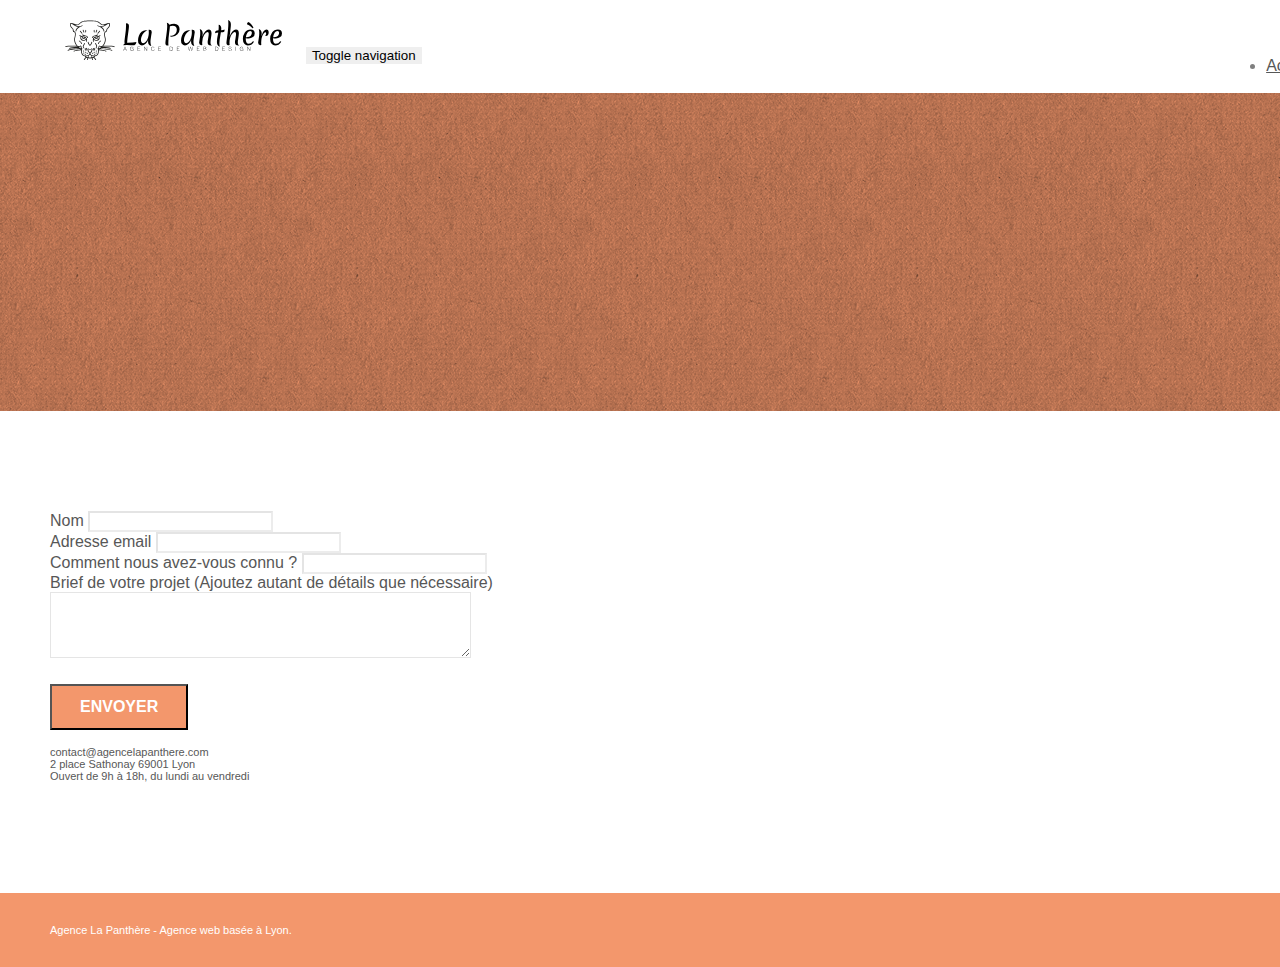
==== page2.html @ acce0145 "Init" ====
<!doctype html>
<html lang="Default">
<head>
    <meta charset="utf-8">
    <meta name="keywords" content="">
    <meta name="description" content="">
    <meta name="viewport" content="width=device-width, initial-scale=1.0, viewport-fit=cover">
    <link rel="shortcut icon" type="image/png" href="favicon.jpg">
    
	<link rel="stylesheet" type="text/css" href="./css/bootstrap.min.css">
	<link rel="stylesheet" type="text/css" href="style.css">
	<link rel="stylesheet" type="text/css" href="./css/font-awesome.min.css">
	<link rel="stylesheet" type="text/css" href="./css/et-line.min.css">
	
    
	<script src="./js/jquery-2.1.0.min.js"></script>
	<script src="./js/bootstrap.min.js"></script>
	<script src="./js/blocs.min.js"></script>
	<script src="./js/jqBootstrapValidation.js"></script>
	<script src="./js/formHandler.js"></script>
    <title>page2</title>

    
<!-- Analytics -->
 
<!-- Analytics END -->
    
</head>
<body>
<!-- Principal conteneur -->
<div class="page-container">
    
<!-- bloc-0 -->
<div class="bloc bgc-white l-bloc " id="bloc-0">
	<div class="container bloc-sm">
		<nav class="navbar row">
			<div class="navbar-header">
				<a class="navbar-brand" href="index.html"><img src="img/agence-la-panthere-monochrome.svg" alt="atlanta web design logo" height="40" /></a>
				<button id="nav-toggle" type="button" class="ui-navbar-toggle navbar-toggle" data-toggle="collapse" data-target=".navbar-1">
					<span class="sr-only">Toggle navigation</span><span class="icon-bar"></span><span class="icon-bar"></span><span class="icon-bar"></span>
				</button>
			</div>
			<div class="collapse navbar-collapse navbar-1 special-dropdown-nav">
				<ul class="site-navigation nav navbar-nav">
					<li>
						<a href="index.html">Accueil</a>
					</li>
					<li>
					</li>
					<li>
						<a href="page2.html">page2 &gt;</a>
					</li>
				</ul>
			</div>
		</nav>
	</div>
</div>
<!-- bloc-0 END -->

<!-- bloc-6 -->
<div class="bloc bg-dots-bg bg-repeat bgc-atomic-tangerine d-bloc bloc-bg-texture texture-paper" id="bloc-6">
	<div class="container bloc-lg">
		<div class="row">
			<div class="col-sm-12">
				<h1 class="text-center hero-bloc-text tc-white">
					Parlons web design !
				</h1>
				<p class="text-center mg-lg tc-white tight-width-whitespace">
					Nous sommes ravis que vous souhaitiez collaborer avec notre agence.<br>
					Parlez-nous de votre projet en complétant le formulaire ci-dessous.
				</p>
			</div>
		</div>
	</div>
</div>
<!-- bloc-6 END -->

<!-- bloc-7 -->
<div class="bloc bgc-white l-bloc" id="bloc-7">
	<div class="container bloc-lg">
		<div class="row">
			<div class="col-sm-6">
				<form id="form_1" novalidate success-msg="Your message has been sent." fail-msg="Sorry it seems that our mail server is not responding, Sorry for the inconvenience!">
					<div class="form-group">
						<label>
							Nom
						</label>
						<input id="name" class="form-control" required />
					</div>
					<div class="form-group">
						<label>
							Adresse email
						</label>
						<input id="email" class="form-control" type="email" required />
					</div>
					<div class="form-group">
						<label>
							Comment nous avez-vous connu ?
						</label>
						<input class="form-control" type="email" required id="input_504" />
					</div>
					<div class="form-group">
						<label>
							Brief de votre projet (Ajoutez autant de détails que nécessaire)<br>
						</label><textarea id="message" class="form-control" rows="4" cols="50" required></textarea>
					</div> 
					<button class="bloc-button btn btn-lg btn-block cta-hero btn-atomic-tangerine" type="submit">
						Envoyer
					</button>
				</form>
			</div>
			<div class="col-sm-6">
				<p>
					contact@agencelapanthere.com<br>2 place Sathonay 69001 Lyon<br>Ouvert de 9h à 18h, du lundi au vendredi<br>
				</p>
			</div>
		</div>
	</div>
</div>
<!-- bloc-7 END -->

<!-- ScrollToTop Button -->
<a class="bloc-button btn btn-d scrollToTop" onclick="scrollToTarget('1')"><span class="fa fa-chevron-up"></span></a>
<!-- ScrollToTop Button END-->


<!-- Footer - bloc-8 -->
<div class="bloc bgc-atomic-tangerine d-bloc" id="bloc-8">
	<div class="container bloc-sm">
		<div class="row">
			<div class="col-sm-12">
				<p class="text-center white">
					Agence La Panthère - Agence web basée à Lyon.<br>
				</p>
				<div class="row row-no-gutters social">
					<div class="col-sm-3">
						<div class="text-center">
							<a class="social" href="index.html"><span class="fa fa-twitter icon-md"></span></a>
						</div>
					</div>
					<div class="col-sm-3">
						<div class="text-center">
							<a class="social" href="index.html"><span class="fa fa-facebook icon-md"></span></a>
						</div>
					</div>
					<div class="col-sm-3">
						<div class="text-center">
							<a class="social" href="index.html"><span class="fa fa-dribbble icon-md"></span></a>
						</div>
					</div>
					<div class="col-sm-3">
						<div class="text-center">
							<a class="social" href="index.html"><span class="fa fa-instagram icon-md"></span></a>
						</div>
					</div>
				</div>
			</div>
		</div>
	</div>
</div>
<!-- Footer - bloc-8 END -->

</div>
<!-- Principal conteneur END -->
    

</body>
</html>
---- style.css ----
body {
    margin: 0;
    padding: 0;
    background: #FFF;
    overflow-x: hidden;
    -webkit-font-smoothing: antialiased;
    -moz-osx-font-smoothing: grayscale;
}

a,
button {
    transition: all .3s ease-in-out;
    outline: none!important;
}

a:hover {
    text-decoration: none;
    cursor: pointer;
}

#page-loading-blocs-notifaction {
    position: fixed;
    top: 0;
    bottom: 0;
    width: 100%;
    z-index: 100000;
    background: #FFFFFF url("img/pageload-spinner.gif") no-repeat center center;
}

.bloc {
    width: 100%;
    clear: both;
    background: 50% 50% no-repeat;
    padding: 0 50px;
    -webkit-background-size: cover;
    -moz-background-size: cover;
    -o-background-size: cover;
    background-size: cover;
    position: relative;
}

.bloc .container {
    padding-left: 0;
    padding-right: 0;
}

.bloc-lg {
    padding: 100px 50px;
}

.bloc-md {
    padding: 50px;
}

.bloc-sm {
    padding: 20px 50px;
}

.bg-center,
.bg-l-edge,
.bg-r-edge,
.bg-t-edge,
.bg-b-edge,
.bg-tl-edge,
.bg-bl-edge,
.bg-tr-edge,
.bg-br-edge,
.bg-repeat {
    -webkit-background-size: auto!important;
    -moz-background-size: auto!important;
    -o-background-size: auto!important;
    background-size: auto!important;
}

.bg-repeat {
    background: repeat;
}

.bg-t-edge {
    background: top no-repeat;
}

.bloc-bg-texture::before {
    content: "";
    background-size: 2px 2px;
    position: absolute;
    top: 0;
    bottom: 0;
    left: 0;
    right: 0;
}

.texture-paper::before {
    background: url("img/texture-paper.png");
    background-size: 280px 280px;
}

.b-parallax {
    background-attachment: fixed;
}

.d-bloc {
    color: rgba(255, 255, 255, .7);
}

.d-bloc button:hover {
    color: rgba(255, 255, 255, .9);
}

.d-bloc .icon-round,
.d-bloc .icon-square,
.d-bloc .icon-rounded,
.d-bloc .icon-semi-rounded-a,
.d-bloc .icon-semi-rounded-b {
    border-color: rgba(255, 255, 255, .9);
}

.d-bloc .divider-h span {
    border-color: rgba(255, 255, 255, .2);
}

.d-bloc .a-btn,
.d-bloc .navbar a,
.d-bloc .navbar-brand,
.d-bloc a .icon-sm,
.d-bloc a .icon-md,
.d-bloc a .icon-lg,
.d-bloc a .icon-xl,
.d-bloc h1 a,
.d-bloc h2 a,
.d-bloc h3 a,
.d-bloc h4 a,
.d-bloc h5 a,
.d-bloc h6 a,
.d-bloc p a {
    color: rgba(255, 255, 255, .6);
}

.d-bloc .a-btn:hover,
.d-bloc .navbar a:hover,
.d-bloc .navbar-brand:hover,
.d-bloc a:hover .icon-sm,
.d-bloc a:hover .icon-md,
.d-bloc a:hover .icon-lg,
.d-bloc a:hover .icon-xl,
.d-bloc h1 a:hover,
.d-bloc h2 a:hover,
.d-bloc h3 a:hover,
.d-bloc h4 a:hover,
.d-bloc h5 a:hover,
.d-bloc h6 a:hover,
.d-bloc p a:hover {
    color: rgba(255, 255, 255, 1);
}

.d-bloc .navbar-toggle .icon-bar {
    background: rgba(255, 255, 255, 1);
}

.d-bloc .btn-wire,
.d-bloc .btn-wire:hover {
    color: rgba(255, 255, 255, 1);
    border-color: rgba(255, 255, 255, 1);
}

.d-bloc .panel {
    color: rgba(0, 0, 0, .5);
}

.d-bloc .panel button:hover {
    color: rgba(0, 0, 0, .7);
}

.d-bloc .panel icon {
    border-color: rgba(0, 0, 0, .7);
}

.d-bloc .panel .divider-h span {
    border-color: rgba(0, 0, 0, .1);
}

.d-bloc .panel .a-btn {
    color: rgba(0, 0, 0, .6);
}

.d-bloc .panel .a-btn:hover {
    color: rgba(0, 0, 0, 1);
}

.d-bloc .panel .btn-wire,
.d-bloc .panel .btn-wire:hover {
    color: rgba(0, 0, 0, .7);
    border-color: rgba(0, 0, 0, .3);
}

.d-bloc .panel,
.l-bloc {
    color: rgba(0, 0, 0, .5);
}

.d-bloc .panel button:hover,
.l-bloc button:hover {
    color: rgba(0, 0, 0, .7);
}

.l-bloc .icon-round,
.l-bloc .icon-square,
.l-bloc .icon-rounded,
.l-bloc .icon-semi-rounded-a,
.l-bloc .icon-semi-rounded-b {
    border-color: rgba(0, 0, 0, .7);
}

.d-bloc .panel .divider-h span,
.l-bloc .divider-h span {
    border-color: rgba(0, 0, 0, .1);
}

.d-bloc .panel .a-btn,
.l-bloc .a-btn,
.l-bloc .navbar a,
.l-bloc .navbar-brand,
.l-bloc a .icon-sm,
.l-bloc a .icon-md,
.l-bloc a .icon-lg,
.l-bloc a .icon-xl,
.l-bloc h1 a,
.l-bloc h2 a,
.l-bloc h3 a,
.l-bloc h4 a,
.l-bloc h5 a,
.l-bloc h6 a,
.l-bloc p a {
    color: rgba(0, 0, 0, .6);
}

.d-bloc .panel .a-btn:hover,
.l-bloc .a-btn:hover,
.l-bloc .navbar a:hover,
.l-bloc .navbar-brand:hover,
.l-bloc a:hover .icon-sm,
.l-bloc a:hover .icon-md,
.l-bloc a:hover .icon-lg,
.l-bloc a:hover .icon-xl,
.l-bloc h1 a:hover,
.l-bloc h2 a:hover,
.l-bloc h3 a:hover,
.l-bloc h4 a:hover,
.l-bloc h5 a:hover,
.l-bloc h6 a:hover,
.l-bloc p a:hover {
    color: rgba(0, 0, 0, 1);
}

.l-bloc .navbar-toggle .icon-bar {
    color: rgba(0, 0, 0, .6);
}

.d-bloc .panel .btn-wire,
.d-bloc .panel .btn-wire:hover,
.l-bloc .btn-wire,
.l-bloc .btn-wire:hover {
    color: rgba(0, 0, 0, .7);
    border-color: rgba(0, 0, 0, .3);
}

.voffset {
    margin-top: 30px;
}

.voffset-lg {
    margin-top: 80px;
}

.row-no-gutters {
    margin-right: 0;
    margin-left: 0;
}

.row.row-no-gutters > [class^="col-"],
.row.row-no-gutters > [class*=" col-"] {
    padding-right: 0;
    padding-left: 0;
}

#bloc-1-hero h1 {
    font-size: 32px;
}

.navbar {
    margin-bottom: 0;
    z-index: 1;
}

.navbar-brand {
    height: auto;
    padding: 3px 15px;
    font-size: 25px;
    font-weight: normal;
    font-weight: 600;
    line-height: 44px;
}

.navbar-brand img {
    max-height: 200px;
    margin: 0 5px 0 0;
    display: inline;
}

.navbar-brand img[src$=svg] {
    min-width: 100px;
}

.nav-center .navbar-brand img {
    margin: 0;
}

.navbar .nav {
    padding-top: 2px;
    margin-right: -16px;
    float: right;
    z-index: 1;
}

.nav > li {
    float: left;
    margin-top: 4px;
    font-size: 16px;
}

.navbar-nav .open .dropdown-menu > li > a {
    text-align: inherit;
}

.nav > li a:hover,
.nav > li a:focus {
    background: transparent;
}

.navbar-toggle {
    margin: 10px 10px 0 0;
    border: 0px;
}

.navbar-toggle:hover {
    background: transparent!important;
}

.navbar-toggle .icon-bar {
    background-color: rgba(0, 0, 0, .5);
    width: 26px;
}

.nav-invert .navbar .nav {
    float: left;
}

.nav-invert .navbar-header,
.nav-invert .navbar-brand {
    float: right;
    position: relative;
    z-index: 2;
}

@media (min-width: 768px) {
    .site-navigation {
        position: absolute;
        top: 50%;
        right: 20px;
        transform: translate(0, -50%);
        -webkit-transform: translateY(-50%);
    }
    .nav > li .dropdown-menu a,
    .nav > li .dropdown-menu a:hover {
        color: #484848;
    }
    .nav-invert .site-navigation {
        left: 0;
        right: 0;
    }
    .nav-center {
        text-align: center;
    }
    .nav-center .navbar-header {
        width: 100%;
    }
    .nav-center .navbar-header,
    .nav-center .navbar-brand,
    .nav-center .nav > li {
        float: none;
        display: inline-block;
    }
    .nav-center .site-navigation {
        position: relative;
        width: 100%;
        right: 0;
        margin-right: 0px;
        margin-top: 20px;
    }
    .nav-center.mini-nav .navbar-toggle {
        float: none;
        margin: 10px auto 0;
    }
}

.nav > li > .dropdown a {
    background: none!important;
    display: block;
    padding: 14px 15px;
}

nav .caret {
    margin: 0 5px;
}

.dropdown-menu .dropdown-menu {
    top: -8px;
    left: 100%;
}

.dropdown-menu .dropmenu-flow-right {
    top: 100%;
    left: 0;
    margin-left: -1px;
    border-top-left-radius: 0;
    border-top-right-radius: 0;
}

.dropdown-menu .dropdown span {
    border: 4px solid black;
    border-top-color: transparent;
    border-right-color: transparent;
    border-bottom-color: transparent;
    margin: 6px -5px 0 0!important;
    float: right;
}

.mg-md {
    margin-top: 10px;
    margin-bottom: 20px;
}

.mg-lg {
    margin-top: 10px;
    margin-bottom: 40px;
}

.btn {
    margin: 0 5px 5px 0;
}

.btn.pull-right {
    margin: 0 0 5px 5px;
}

.btn-d,
.btn-d:hover,
.btn-d:focus {
    color: #FFF;
    background: rgba(0, 0, 0, .3);
}

button {
    outline: none!important;
}

.btn-rd {
    border-radius: 40px;
}

.btn-clean {
    border: 1px solid rgba(0, 0, 0, .08);
    border-bottom-color: rgba(0, 0, 0, .1);
    text-shadow: 0 1px 0 rgba(0, 0, 1, .1);
    box-shadow: 0 1px 3px rgba(0, 0, 1, .25), inset 0 1px 0 0 rgba(255, 255, 255, .15);
}

.icon-md {
    font-size: 30px!important;
}

.icon-lg {
    font-size: 60px!important;
}

.sm-shadow {
    text-shadow: 0 1px 2px rgba(0, 0, 0, .3);
}

.panel-sq,
.panel-sq .panel-heading,
.panel-sq .panel-footer {
    border-radius: 0;
}

.panel-rd {
    border-radius: 30px;
}

.panel-rd .panel-heading {
    border-radius: 29px 29px 0 0;
}

.panel-rd .panel-footer {
    border-radius: 0 0 29px 29px;
}

.form-control {
    border-color: rgba(0, 0, 0, .1);
    box-shadow: none;
}

.scrollToTop {
    width: 40px;
    height: 40px;
    position: fixed;
    bottom: 20px;
    right: 20px;
    opacity: 0;
    z-index: 500;
    transition: all .3s ease-in-out;
}

.scrollToTop span {
    margin-top: 6px;
}

.showScrollTop {
    font-size: 14px;
    opacity: 1;
}

a[data-lightbox] {
    position: relative;
    display: block;
    text-align: center;
}

a[data-lightbox]:hover::before {
    content: "+";
    font-family: "HelveticaNeue-Light", "Helvetica Neue Light", "Helvetica Neue", Helvetica, Arial;
    font-size: 32px;
    width: 50px;
    height: 50px;
    margin-left: -25px;
    border-radius: 50%;
    background: rgba(0, 0, 0, .6);
    color: #FFF;
    font-weight: 100;
    z-index: 1;
    position: absolute;
    top: 50%;
    transform: translateY(-50%);
    -webkit-transform: translateY(-50%);
}

a[data-lightbox]:hover img {
    opacity: 0.6;
    -webkit-animation-fill-mode: none;
    animation-fill-mode: none;
}

#lightbox-modal {
    display: flex;
    align-items: center;
}

#lightbox-modal .modal-dialog {
    width: 90%;
    max-width: 900px;
    margin: 0 auto 0;
}

#lightbox-modal .modal-dialog img {
    max-height: 90vh;
    margin: 0 auto;
}

.lightbox-caption {
    padding: 20px;
    color: #FFF;
    background: rgba(0, 0, 0, .5);
    position: absolute;
    left: 15px;
    right: 15px;
    bottom: 5px;
}

.close-lightbox {
    color: #FFF;
    font-size: 30px;
    position: absolute;
    top: 20px;
    right: 20px;
    z-index: 20;
    background: rgba(0, 0, 0, .5);
    border: none;
    line-height: 30px;
    padding: 0 9px 5px;
    opacity: 0.3;
}

.close-lightbox:hover,
.next-lightbox:hover,
.prev-lightbox:hover {
    opacity: 1.0;
    color: #FFF;
}

.next-lightbox,
.prev-lightbox {
    font-size: 20px;
    color: rgba(255, 255, 255, .9);
    background: rgba(0, 0, 0, .5);
    transition: all .2s ease-in-out;
    position: absolute;
    top: 45%;
    z-index: 1;
    opacity: 0.4;
}

.next-lightbox {
    padding: 6px 8px 1px 13px;
    right: 25px;
}

.prev-lightbox {
    padding: 6px 13px 1px 10px;
    left: 25px;
}

.snapshot-lb .modal-body {
    padding-bottom: 45px;
}

.snapshot-lb .lightbox-caption {
    padding: 0;
    color: rgba(0, 0, 0, .5);
    background: none;
}

h1,
h2,
h3,
h4,
h5,
h6,
p,
label,
.btn,
a {
    font-family: "helvetica";
    font-weight: 400;
    color: #575757!important;
}

.container {
    max-width: 1000px;
}

.hero-bloc-text {
    font-size: 38px;
}

.hero-bloc-text-sub {
    font-size: 36px;
}

.statement-bloc-text {
    line-height: 26px;
    font-style: italic;
    font-size: 20px;
    text-align: center;
    font-weight: lighter;
    max-width: 520px;
    margin: auto auto auto auto;
}

p {
    font-size: 11px;
}

.tight-width-whitespace {
    max-width: 600px;
    margin: auto auto auto auto;
}

.h1 {
    font-size: 20px;
    font-family: "Open Sans";
}

.cta-hero {
    margin-top: 22px;
    color: #FFFFFF!important;
    text-transform: uppercase;
    padding: 12px 28px 12px 28px;
    font-size: 16px;
    font-weight: 700;
}

.social {
    max-width: 400px;
    margin: auto auto auto auto;
}

h2 {
    font-size: 22px;
    line-height: 1.4em;
}

h3 {
    font-size: 15px;
    text-transform: uppercase;
    font-weight: 700;
    color: #333333!important;
}

.med-width-whitespace {
    max-width: 800px;
    margin: auto auto auto auto;
    box-shadow: 0px 0px 0px #000000;
}

h1 {
    color: #333333!important;
}

h4 {
    color: #333333!important;
}

.icons {
    margin-bottom: 14px;
    margin-top: 24px;
}

.white {
    color: #FFFFFF!important;
}

.portfolio-thumb {
    margin-bottom: 24px;
}

.portfolio-row {
    margin-bottom: 44px;
    margin-top: 50px;
}

.avatar {
    box-shadow: 0px 4px 9px rgba(0, 0, 0, 0.3);
}

.black-background {
    background-color: rgba(165, 147, 99, 0.7);
    padding: 40px 40px 40px 40px;
}

.bold-link {
    font-weight: 900;
    text-decoration: underline!important;
}

.bgc-white {
    background-color: #FFFFFF;
}

.bgc-dark-slate-blue {
    background-color: #364577;
}

.bgc-atomic-tangerine {
    background-color: #F3976C;
}

.tc-white {
    color: #F3976C!important;
}

.btn-atomic-tangerine {
    background: #F3976C;
    color: #FFFFFF!important;
}

.btn-atomic-tangerine:hover {
    background: #c27956!important;
    color: #FFFFFF!important;
}

.ltc-white {
    color: #FFFFFF!important;
}

.ltc-white:hover {
    color: #cccccc!important;
}

.ltc-atomic-tangerine {
    color: #F3976C!important;
}

.ltc-atomic-tangerine:hover {
    color: #c27956!important;
}

.icon-dark-slate-blue {
    color: #364577!important;
    border-color: #364577!important;
}

.bg-dots-bg {
    background-image: url("img/dots-bg.png");
}

.bg-lines-h2-bg {
    background-image: url("img/lines-h2-bg.png");
}

.bg-banniere {
    background-image: url("img/agence-la-panthere.jpg");
}

.bg-presentation {
    background-image: url("img/image-de-presentation.bmp");
}

@media (max-width: 1024px) {
    .bloc {
        padding-left: 20px;
        padding-right: 20px;
    }
    .bloc.full-width-bloc,
    .bloc-tile-2.full-width-bloc .container,
    .bloc-tile-3.full-width-bloc .container,
    .bloc-tile-4.full-width-bloc .container {
        padding-left: 0;
        padding-right: 0;
    }
}

@media (max-width: 992px) and (min-width: 768px) {
    .navbar .nav {
        max-width: 80%
    }
    .nav-center.navbar .nav {
        max-width: 100%
    }
}

@media only screen and (min-device-width: 768px) and (max-device-width: 1024px) and (orientation: landscape) {
    .b-parallax {
        background-attachment: scroll;
    }
}

@media only screen and (min-device-width: 1024px) and (max-device-width: 1366px) and (-webkit-min-device-pixel-ratio: 1.5) {
    .b-parallax {
        background-attachment: scroll;
    }
}

@media (max-width: 991px) {
    .container {
        width: 100%;
    }
    .b-parallax {
        background-attachment: scroll;
    }
    .page-container,
    #hero-bloc {
        overflow-x: hidden;
        position: relative;
    }
    .bloc {
        padding-left: constant(safe-area-inset-left);
        padding-right: constant(safe-area-inset-right);
    }
    .bloc-group,
    .bloc-group .bloc {
        display: block;
        width: 100%;
    }
    .bloc-fill-screen .fill-bloc-top-edge,
    .bloc-fill-screen .fill-bloc-bottom-edge {
        padding: 0 20px;
        padding-left: constant(safe-area-inset-left);
        padding-right: constant(safe-area-inset-right);
    }
}

@media (max-width: 767px) {
    .page-container {
        overflow-x: hidden;
        position: relative;
    }
    h1,
    h2,
    h3,
    h4,
    h5,
    h6,
    p,
    #disqus_thread {
        padding-left: 10px!important;
        padding-right: 10px!important;
    }
    .b-parallax {
        background-attachment: scroll;
    }
    .navbar .nav {
        padding-top: 0;
        border-top: 1px solid rgba(0, 0, 0, .2);
        float: none!important;
    }
    .navbar.row {
        margin-left: 0;
        margin-right: 0;
    }
    .site-navigation {
        position: inherit;
        transform: none;
        -webkit-transform: none;
        -ms-transform: none;
    }
    .nav > li {
        margin-top: 0;
        border-bottom: 1px solid rgba(0, 0, 0, .1);
        background: rgba(0, 0, 0, .05);
        text-align: left;
        padding-left: 15px;
        width: 100%;
    }
    .nav > li:hover {
        background: rgba(0, 0, 0, .08);
    }
    .dropdown .dropdown a .caret {
        float: none;
        margin: 5px 0 0 10px!important;
        border: 4px solid black;
        border-bottom-color: transparent;
        border-right-color: transparent;
        border-left-color: transparent;
    }
    #hero-bloc .navbar .nav {
        background: rgba(0, 0, 0, .8);
    }
    #hero-bloc .navbar .nav a {
        color: rgba(255, 255, 255, .6);
    }
    .hero {
        padding: 50px 0;
    }
    .hero-nav {
        left: -1px;
        right: -1px;
    }
    .navbar-collapse {
        padding: 0;
        overflow-x: hidden;
        -webkit-box-shadow: none;
        box-shadow: none;
    }
    .navbar-brand img {
        max-height: 40px;
        width: auto;
    }
    .nav-invert .navbar-header {
        float: none;
        width: 100%;
    }
    .nav-invert .navbar-toggle {
        float: left;
        margin-left: 10px;
    }
    .bloc {
        padding-left: 0;
        padding-right: 0;
    }
    .bloc-xxl,
    .bloc-xl,
    .bloc-lg {
        padding: 40px 0;
    }
    .bloc-sm,
    .bloc-md {
        padding-left: 0;
        padding-right: 0;
    }
    .bloc-tile-2 .container,
    .bloc-tile-3 .container,
    .bloc-tile-4 .container,
    .bloc-fill-screen .fill-bloc-top-edge,
    .bloc-fill-screen .fill-bloc-bottom-edge {
        padding-left: 0;
        padding-right: 0;
    }
    .a-block {
        padding: 0 10px;
    }
    .btn-dwn {
        display: none;
    }
    .voffset {
        margin-top: 5px;
    }
    .voffset-md {
        margin-top: 20px;
    }
    .voffset-lg {
        margin-top: 30px;
    }
    form {
        padding: 5px;
    }
    .close-lightbox {
        display: inline-block;
    }
    .blocsapp-device-iphone5 {
        background-size: 216px 425px;
        padding-top: 60px;
        width: 216px;
        height: 425px;
    }
    .blocsapp-device-iphone5 img {
        width: 180px;
        height: 320px;
    }
}

@media (max-width: 400px) {
    .bloc {
        padding-left: 0;
        padding-right: 0;
    }
}

@media (max-width: 767px) {
    .bloc-mob-center-text {
        text-align: center;
    }
}
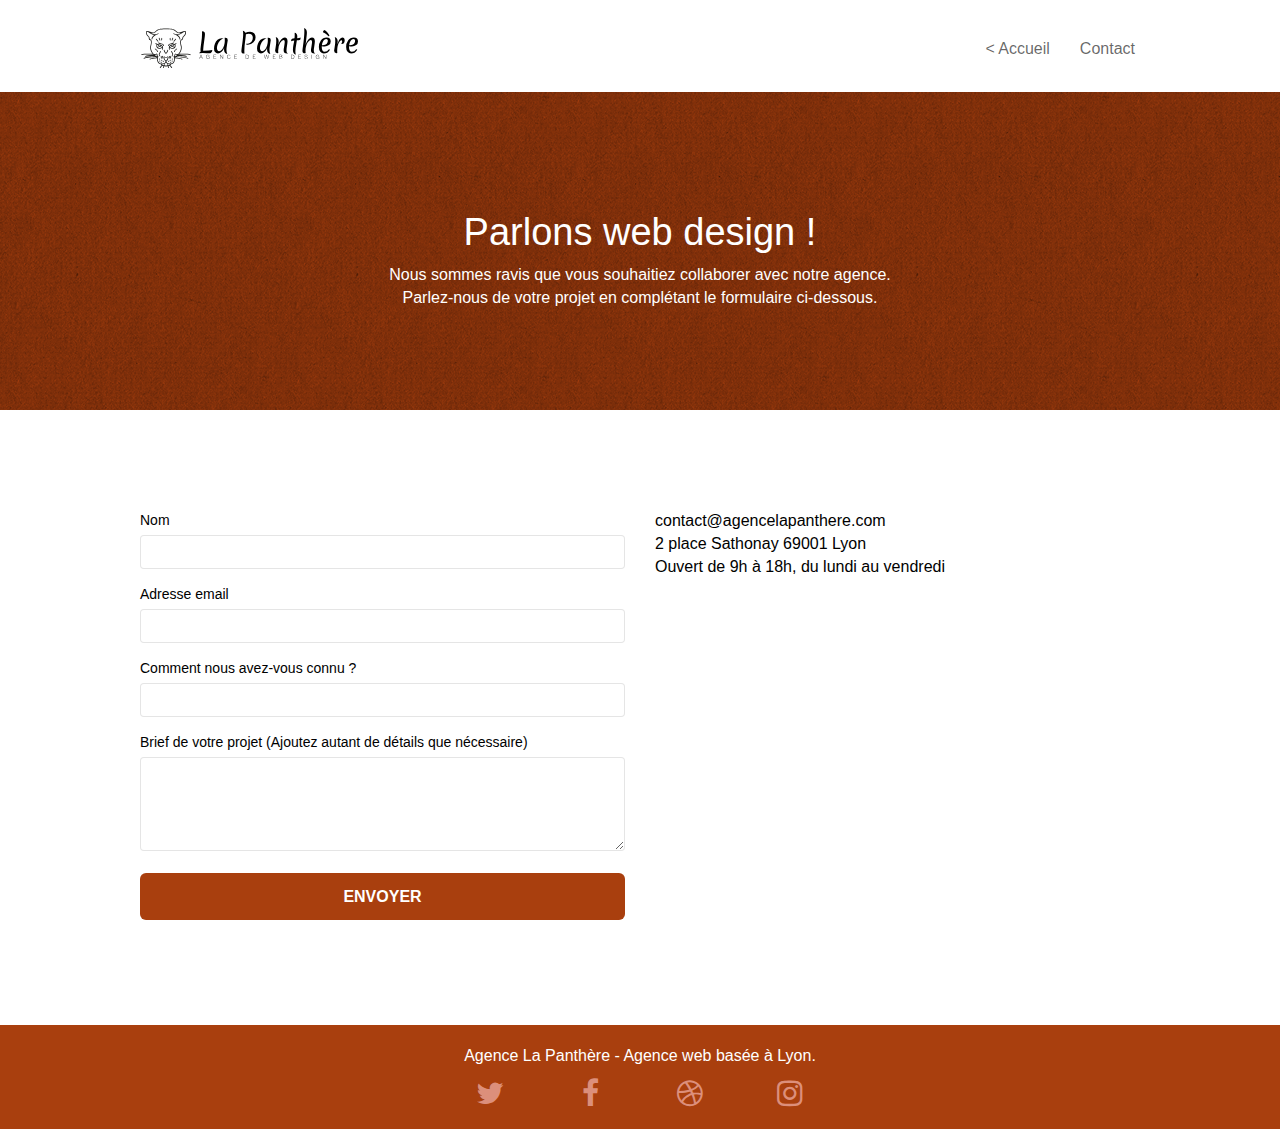
==== commit 7c564d2e: "Ajout de libellé + Changement de la couleur principale" ====
--- a/page2.html
+++ b/page2.html
@@ -1,41 +1,33 @@
 <!doctype html>
-<html lang="Default">
+<html lang="fr">
 <head>
     <meta charset="utf-8">
-    <meta name="keywords" content="">
+    <meta name="keywords" content="seo, google, site web, site internet, agence design paris, agence design, agence design,agence design,agence design,agence design,agence design,agence design,agence design,agence design">
     <meta name="description" content="">
     <meta name="viewport" content="width=device-width, initial-scale=1.0, viewport-fit=cover">
     <link rel="shortcut icon" type="image/png" href="favicon.jpg">
-    
-	<link rel="stylesheet" type="text/css" href="./css/bootstrap.min.css">
+	<link rel="stylesheet" type="text/css" href="./css/bootstrap.css">
 	<link rel="stylesheet" type="text/css" href="style.css">
-	<link rel="stylesheet" type="text/css" href="./css/font-awesome.min.css">
-	<link rel="stylesheet" type="text/css" href="./css/et-line.min.css">
-	
-    
-	<script src="./js/jquery-2.1.0.min.js"></script>
-	<script src="./js/bootstrap.min.js"></script>
-	<script src="./js/blocs.min.js"></script>
-	<script src="./js/jqBootstrapValidation.js"></script>
-	<script src="./js/formHandler.js"></script>
-    <title>page2</title>
-
-    
+	<link rel="stylesheet" type="text/css" href="./css/font-awesome.css">
+	<link rel="stylesheet" type="text/css" href="./css/et-line.css">
+	<script src="./js/jquery-2.1.0.js"></script>
+	<script src="./js/bootstrap.js"></script>
+	<script src="./js/blocs.js"></script>
+	<script src="./js/jquery.touchSwipe.js" defer></script>
+	<script src="./js/gmaps.js"></script>
+    <title>Contact</title>
 <!-- Analytics -->
- 
 <!-- Analytics END -->
-    
 </head>
 <body>
 <!-- Principal conteneur -->
 <div class="page-container">
-    
 <!-- bloc-0 -->
 <div class="bloc bgc-white l-bloc " id="bloc-0">
 	<div class="container bloc-sm">
 		<nav class="navbar row">
 			<div class="navbar-header">
-				<a class="navbar-brand" href="index.html"><img src="img/agence-la-panthere-monochrome.svg" alt="atlanta web design logo" height="40" /></a>
+				<a class="navbar-brand" href="index.html"><img src="img/agence-la-panthere-monochrome.svg" alt="paris web design logo agence web meilleure agence" height="40" /></a>
 				<button id="nav-toggle" type="button" class="ui-navbar-toggle navbar-toggle" data-toggle="collapse" data-target=".navbar-1">
 					<span class="sr-only">Toggle navigation</span><span class="icon-bar"></span><span class="icon-bar"></span><span class="icon-bar"></span>
 				</button>
@@ -43,12 +35,12 @@
 			<div class="collapse navbar-collapse navbar-1 special-dropdown-nav">
 				<ul class="site-navigation nav navbar-nav">
 					<li>
-						<a href="index.html">Accueil</a>
+						<a href="index.html"> &lt; Accueil</a>
 					</li>
 					<li>
 					</li>
 					<li>
-						<a href="page2.html">page2 &gt;</a>
+						<a href="page2.html">Contact</a>
 					</li>
 				</ul>
 			</div>
@@ -56,7 +48,6 @@
 	</div>
 </div>
 <!-- bloc-0 END -->
-
 <!-- bloc-6 -->
 <div class="bloc bg-dots-bg bg-repeat bgc-atomic-tangerine d-bloc bloc-bg-texture texture-paper" id="bloc-6">
 	<div class="container bloc-lg">
@@ -74,7 +65,6 @@
 	</div>
 </div>
 <!-- bloc-6 END -->
-
 <!-- bloc-7 -->
 <div class="bloc bgc-white l-bloc" id="bloc-7">
 	<div class="container bloc-lg">
@@ -82,25 +72,25 @@
 			<div class="col-sm-6">
 				<form id="form_1" novalidate success-msg="Your message has been sent." fail-msg="Sorry it seems that our mail server is not responding, Sorry for the inconvenience!">
 					<div class="form-group">
-						<label>
+						<label for="name">
 							Nom
 						</label>
 						<input id="name" class="form-control" required />
 					</div>
 					<div class="form-group">
-						<label>
+						<label for="email">
 							Adresse email
 						</label>
 						<input id="email" class="form-control" type="email" required />
 					</div>
 					<div class="form-group">
-						<label>
+						<label for="input_504">
 							Comment nous avez-vous connu ?
 						</label>
 						<input class="form-control" type="email" required id="input_504" />
 					</div>
 					<div class="form-group">
-						<label>
+						<label for="message">
 							Brief de votre projet (Ajoutez autant de détails que nécessaire)<br>
 						</label><textarea id="message" class="form-control" rows="4" cols="50" required></textarea>
 					</div> 
@@ -111,19 +101,18 @@
 			</div>
 			<div class="col-sm-6">
 				<p>
-					contact@agencelapanthere.com<br>2 place Sathonay 69001 Lyon<br>Ouvert de 9h à 18h, du lundi au vendredi<br>
+					contact@agencelapanthere.com<br>
+					2 place Sathonay 69001 Lyon<br>
+					Ouvert de 9h à 18h, du lundi au vendredi<br>
 				</p>
 			</div>
 		</div>
 	</div>
 </div>
 <!-- bloc-7 END -->
-
 <!-- ScrollToTop Button -->
 <a class="bloc-button btn btn-d scrollToTop" onclick="scrollToTarget('1')"><span class="fa fa-chevron-up"></span></a>
 <!-- ScrollToTop Button END-->
-
-
 <!-- Footer - bloc-8 -->
 <div class="bloc bgc-atomic-tangerine d-bloc" id="bloc-8">
 	<div class="container bloc-sm">
@@ -159,10 +148,7 @@
 	</div>
 </div>
 <!-- Footer - bloc-8 END -->
-
 </div>
 <!-- Principal conteneur END -->
-    
-
 </body>
 </html>
--- a/style.css
+++ b/style.css
@@ -16,6 +16,7 @@
 a:hover {
     text-decoration: none;
     cursor: pointer;
+    color: pink;
 }
 
 #page-loading-blocs-notifaction {
@@ -24,7 +25,7 @@
     bottom: 0;
     width: 100%;
     z-index: 100000;
-    background: #FFFFFF url("img/pageload-spinner.gif") no-repeat center center;
+    background: #FFFFFF url("img/pageload-spinner.webp") no-repeat center center;
 }
 
 .bloc {
@@ -91,7 +92,7 @@
 }
 
 .texture-paper::before {
-    background: url("img/texture-paper.png");
+    background: url("img/texture-paper.webp");
     background-size: 280px 280px;
 }
 
@@ -133,7 +134,7 @@
 .d-bloc h5 a,
 .d-bloc h6 a,
 .d-bloc p a {
-    color: rgba(255, 255, 255, .6);
+    color: rgba(255, 199, 199, 0.6);
 }
 
 .d-bloc .a-btn:hover,
@@ -526,7 +527,7 @@
 }
 
 .showScrollTop {
-    font-size: 14px;
+    font-size: 16px;
     opacity: 1;
 }
 
@@ -651,7 +652,7 @@
 a {
     font-family: "helvetica";
     font-weight: 400;
-    color: #575757!important;
+    color: #000000;
 }
 
 .container {
@@ -677,7 +678,7 @@
 }
 
 p {
-    font-size: 11px;
+    font-size: 16px;
 }
 
 .tight-width-whitespace {
@@ -753,7 +754,7 @@
 }
 
 .black-background {
-    background-color: rgba(165, 147, 99, 0.7);
+    background-color: #571e00;
     padding: 40px 40px 40px 40px;
 }
 
@@ -771,20 +772,20 @@
 }
 
 .bgc-atomic-tangerine {
-    background-color: #F3976C;
+    background-color: #a93f0e;
 }
 
 .tc-white {
-    color: #F3976C!important;
+    color: white!important;
 }
 
 .btn-atomic-tangerine {
-    background: #F3976C;
+    background: #A93F0E;
     color: #FFFFFF!important;
 }
 
 .btn-atomic-tangerine:hover {
-    background: #c27956!important;
+    background: #f78d5b!important;
     color: #FFFFFF!important;
 }
 
@@ -797,11 +798,11 @@
 }
 
 .ltc-atomic-tangerine {
-    color: #F3976C!important;
+    color: #050405!important;
 }
 
 .ltc-atomic-tangerine:hover {
-    color: #c27956!important;
+    color: #f78d5b!important;
 }
 
 .icon-dark-slate-blue {
@@ -810,19 +811,33 @@
 }
 
 .bg-dots-bg {
-    background-image: url("img/dots-bg.png");
+    background-image: url("img/dots-bg.webp");
 }
 
 .bg-lines-h2-bg {
-    background-image: url("img/lines-h2-bg.png");
+    background-image: url("img/lines-h2-bg.webp");
 }
 
 .bg-banniere {
-    background-image: url("img/agence-la-panthere.jpg");
+    background-image: url("img/agence-la-panthere.webp");
 }
 
 .bg-presentation {
     background-image: url("img/image-de-presentation.bmp");
+}
+
+.footer__link {
+    display: block;
+    padding: 10px;
+}
+
+p.footer__title {
+    margin-bottom: 10px;
+    color: white!important;
+}
+
+blockquote, figcaption {
+    color: black;
 }
 
 @media (max-width: 1024px) {
@@ -887,6 +902,11 @@
         padding-left: constant(safe-area-inset-left);
         padding-right: constant(safe-area-inset-right);
     }
+}
+/* Remplacements fait */
+
+ a {
+    color: white;
 }
 
 @media (max-width: 767px) {
@@ -932,7 +952,7 @@
         width: 100%;
     }
     .nav > li:hover {
-        background: rgba(0, 0, 0, .08);
+        background: rgba(57, 42, 50, 0.08);
     }
     .dropdown .dropdown a .caret {
         float: none;
--- a/css/et-line.css
+++ b/css/et-line.css
@@ -0,0 +1 @@
+@font-face{font-family:et-line;src:url(../fonts/et-line.eot);src:url(../fonts/et-line.eot?#iefix) format('embedded-opentype'),url(../fonts/et-line.woff) format('woff'),url(../fonts/et-line.ttf) format('truetype'),url(../fonts/et-line.svg#et-line) format('svg');font-weight:400;font-style:normal}.et-icon-adjustments,.et-icon-alarmclock,.et-icon-anchor,.et-icon-aperture,.et-icon-attachment,.et-icon-bargraph,.et-icon-basket,.et-icon-beaker,.et-icon-bike,.et-icon-book-open,.et-icon-briefcase,.et-icon-browser,.et-icon-calendar,.et-icon-camera,.et-icon-caution,.et-icon-chat,.et-icon-circle-compass,.et-icon-clipboard,.et-icon-clock,.et-icon-cloud,.et-icon-compass,.et-icon-desktop,.et-icon-dial,.et-icon-document,.et-icon-documents,.et-icon-download,.et-icon-dribbble,.et-icon-edit,.et-icon-envelope,.et-icon-expand,.et-icon-facebook,.et-icon-flag,.et-icon-focus,.et-icon-gears,.et-icon-genius,.et-icon-gift,.et-icon-global,.et-icon-globe,.et-icon-googleplus,.et-icon-grid,.et-icon-happy,.et-icon-hazardous,.et-icon-heart,.et-icon-hotairballoon,.et-icon-hourglass,.et-icon-key,.et-icon-laptop,.et-icon-layers,.et-icon-lifesaver,.et-icon-lightbulb,.et-icon-linegraph,.et-icon-linkedin,.et-icon-lock,.et-icon-magnifying-glass,.et-icon-map,.et-icon-map-pin,.et-icon-megaphone,.et-icon-mic,.et-icon-mobile,.et-icon-newspaper,.et-icon-notebook,.et-icon-paintbrush,.et-icon-paperclip,.et-icon-pencil,.et-icon-phone,.et-icon-picture,.et-icon-pictures,.et-icon-piechart,.et-icon-presentation,.et-icon-pricetags,.et-icon-printer,.et-icon-profile-female,.et-icon-profile-male,.et-icon-puzzle,.et-icon-quote,.et-icon-recycle,.et-icon-refresh,.et-icon-ribbon,.et-icon-rss,.et-icon-sad,.et-icon-scissors,.et-icon-scope,.et-icon-search,.et-icon-shield,.et-icon-speedometer,.et-icon-strategy,.et-icon-streetsign,.et-icon-tablet,.et-icon-target,.et-icon-telescope,.et-icon-toolbox,.et-icon-tools,.et-icon-tools-2,.et-icon-trophy,.et-icon-tumblr,.et-icon-twitter,.et-icon-upload,.et-icon-video,.et-icon-wallet,.et-icon-wine{font-family:et-line;speak:none;font-style:normal;font-weight:400;font-variant:normal;text-transform:none;line-height:1;-webkit-font-smoothing:antialiased;-moz-osx-font-smoothing:grayscale;display:inline-block}.et-icon-mobile:before{content:"\e000"}.et-icon-laptop:before{content:"\e001"}.et-icon-desktop:before{content:"\e002"}.et-icon-tablet:before{content:"\e003"}.et-icon-phone:before{content:"\e004"}.et-icon-document:before{content:"\e005"}.et-icon-documents:before{content:"\e006"}.et-icon-search:before{content:"\e007"}.et-icon-clipboard:before{content:"\e008"}.et-icon-newspaper:before{content:"\e009"}.et-icon-notebook:before{content:"\e00a"}.et-icon-book-open:before{content:"\e00b"}.et-icon-browser:before{content:"\e00c"}.et-icon-calendar:before{content:"\e00d"}.et-icon-presentation:before{content:"\e00e"}.et-icon-picture:before{content:"\e00f"}.et-icon-pictures:before{content:"\e010"}.et-icon-video:before{content:"\e011"}.et-icon-camera:before{content:"\e012"}.et-icon-printer:before{content:"\e013"}.et-icon-toolbox:before{content:"\e014"}.et-icon-briefcase:before{content:"\e015"}.et-icon-wallet:before{content:"\e016"}.et-icon-gift:before{content:"\e017"}.et-icon-bargraph:before{content:"\e018"}.et-icon-grid:before{content:"\e019"}.et-icon-expand:before{content:"\e01a"}.et-icon-focus:before{content:"\e01b"}.et-icon-edit:before{content:"\e01c"}.et-icon-adjustments:before{content:"\e01d"}.et-icon-ribbon:before{content:"\e01e"}.et-icon-hourglass:before{content:"\e01f"}.et-icon-lock:before{content:"\e020"}.et-icon-megaphone:before{content:"\e021"}.et-icon-shield:before{content:"\e022"}.et-icon-trophy:before{content:"\e023"}.et-icon-flag:before{content:"\e024"}.et-icon-map:before{content:"\e025"}.et-icon-puzzle:before{content:"\e026"}.et-icon-basket:before{content:"\e027"}.et-icon-envelope:before{content:"\e028"}.et-icon-streetsign:before{content:"\e029"}.et-icon-telescope:before{content:"\e02a"}.et-icon-gears:before{content:"\e02b"}.et-icon-key:before{content:"\e02c"}.et-icon-paperclip:before{content:"\e02d"}.et-icon-attachment:before{content:"\e02e"}.et-icon-pricetags:before{content:"\e02f"}.et-icon-lightbulb:before{content:"\e030"}.et-icon-layers:before{content:"\e031"}.et-icon-pencil:before{content:"\e032"}.et-icon-tools:before{content:"\e033"}.et-icon-tools-2:before{content:"\e034"}.et-icon-scissors:before{content:"\e035"}.et-icon-paintbrush:before{content:"\e036"}.et-icon-magnifying-glass:before{content:"\e037"}.et-icon-circle-compass:before{content:"\e038"}.et-icon-linegraph:before{content:"\e039"}.et-icon-mic:before{content:"\e03a"}.et-icon-strategy:before{content:"\e03b"}.et-icon-beaker:before{content:"\e03c"}.et-icon-caution:before{content:"\e03d"}.et-icon-recycle:before{content:"\e03e"}.et-icon-anchor:before{content:"\e03f"}.et-icon-profile-male:before{content:"\e040"}.et-icon-profile-female:before{content:"\e041"}.et-icon-bike:before{content:"\e042"}.et-icon-wine:before{content:"\e043"}.et-icon-hotairballoon:before{content:"\e044"}.et-icon-globe:before{content:"\e045"}.et-icon-genius:before{content:"\e046"}.et-icon-map-pin:before{content:"\e047"}.et-icon-dial:before{content:"\e048"}.et-icon-chat:before{content:"\e049"}.et-icon-heart:before{content:"\e04a"}.et-icon-cloud:before{content:"\e04b"}.et-icon-upload:before{content:"\e04c"}.et-icon-download:before{content:"\e04d"}.et-icon-target:before{content:"\e04e"}.et-icon-hazardous:before{content:"\e04f"}.et-icon-piechart:before{content:"\e050"}.et-icon-speedometer:before{content:"\e051"}.et-icon-global:before{content:"\e052"}.et-icon-compass:before{content:"\e053"}.et-icon-lifesaver:before{content:"\e054"}.et-icon-clock:before{content:"\e055"}.et-icon-aperture:before{content:"\e056"}.et-icon-quote:before{content:"\e057"}.et-icon-scope:before{content:"\e058"}.et-icon-alarmclock:before{content:"\e059"}.et-icon-refresh:before{content:"\e05a"}.et-icon-happy:before{content:"\e05b"}.et-icon-sad:before{content:"\e05c"}.et-icon-facebook:before{content:"\e05d"}.et-icon-twitter:before{content:"\e05e"}.et-icon-googleplus:before{content:"\e05f"}.et-icon-rss:before{content:"\e060"}.et-icon-tumblr:before{content:"\e061"}.et-icon-linkedin:before{content:"\e062"}.et-icon-dribbble:before{content:"\e063"}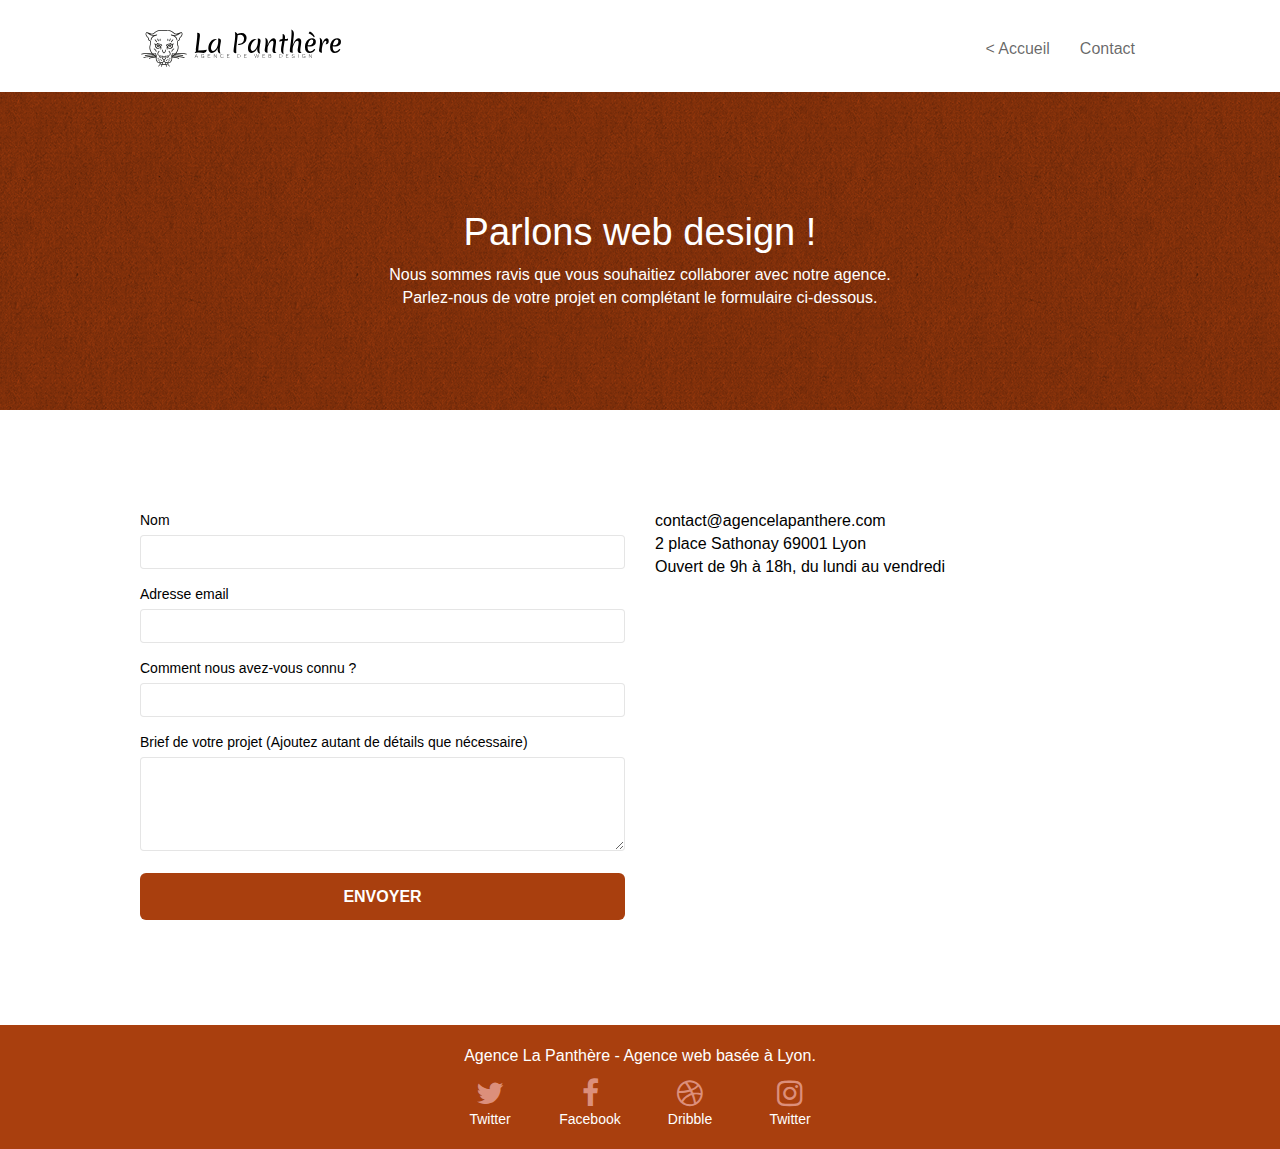
==== commit c34af262: "Ajout des noms sur les logos + logo qui a une largeur" ====
--- a/page2.html
+++ b/page2.html
@@ -124,22 +124,22 @@
 				<div class="row row-no-gutters social">
 					<div class="col-sm-3">
 						<div class="text-center">
-							<a class="social" href="index.html"><span class="fa fa-twitter icon-md"></span></a>
+							<a class="social" href="index.html"><span class="fa fa-twitter icon-md"></span><br>Twitter</a>
 						</div>
 					</div>
 					<div class="col-sm-3">
 						<div class="text-center">
-							<a class="social" href="index.html"><span class="fa fa-facebook icon-md"></span></a>
+							<a class="social" href="index.html"><span class="fa fa-facebook icon-md"></span><br>Facebook</a>
 						</div>
 					</div>
 					<div class="col-sm-3">
 						<div class="text-center">
-							<a class="social" href="index.html"><span class="fa fa-dribbble icon-md"></span></a>
+							<a class="social" href="index.html"><span class="fa fa-dribbble icon-md"></span><br>Dribble</a>
 						</div>
 					</div>
 					<div class="col-sm-3">
 						<div class="text-center">
-							<a class="social" href="index.html"><span class="fa fa-instagram icon-md"></span></a>
+							<a class="social" href="index.html"><span class="fa fa-instagram icon-md"></span><br>Twitter</a>
 						</div>
 					</div>
 				</div>
--- a/style.css
+++ b/style.css
@@ -310,6 +310,7 @@
 
 .navbar-brand img[src$=svg] {
     min-width: 100px;
+    width: 90%;
 }
 
 .nav-center .navbar-brand img {
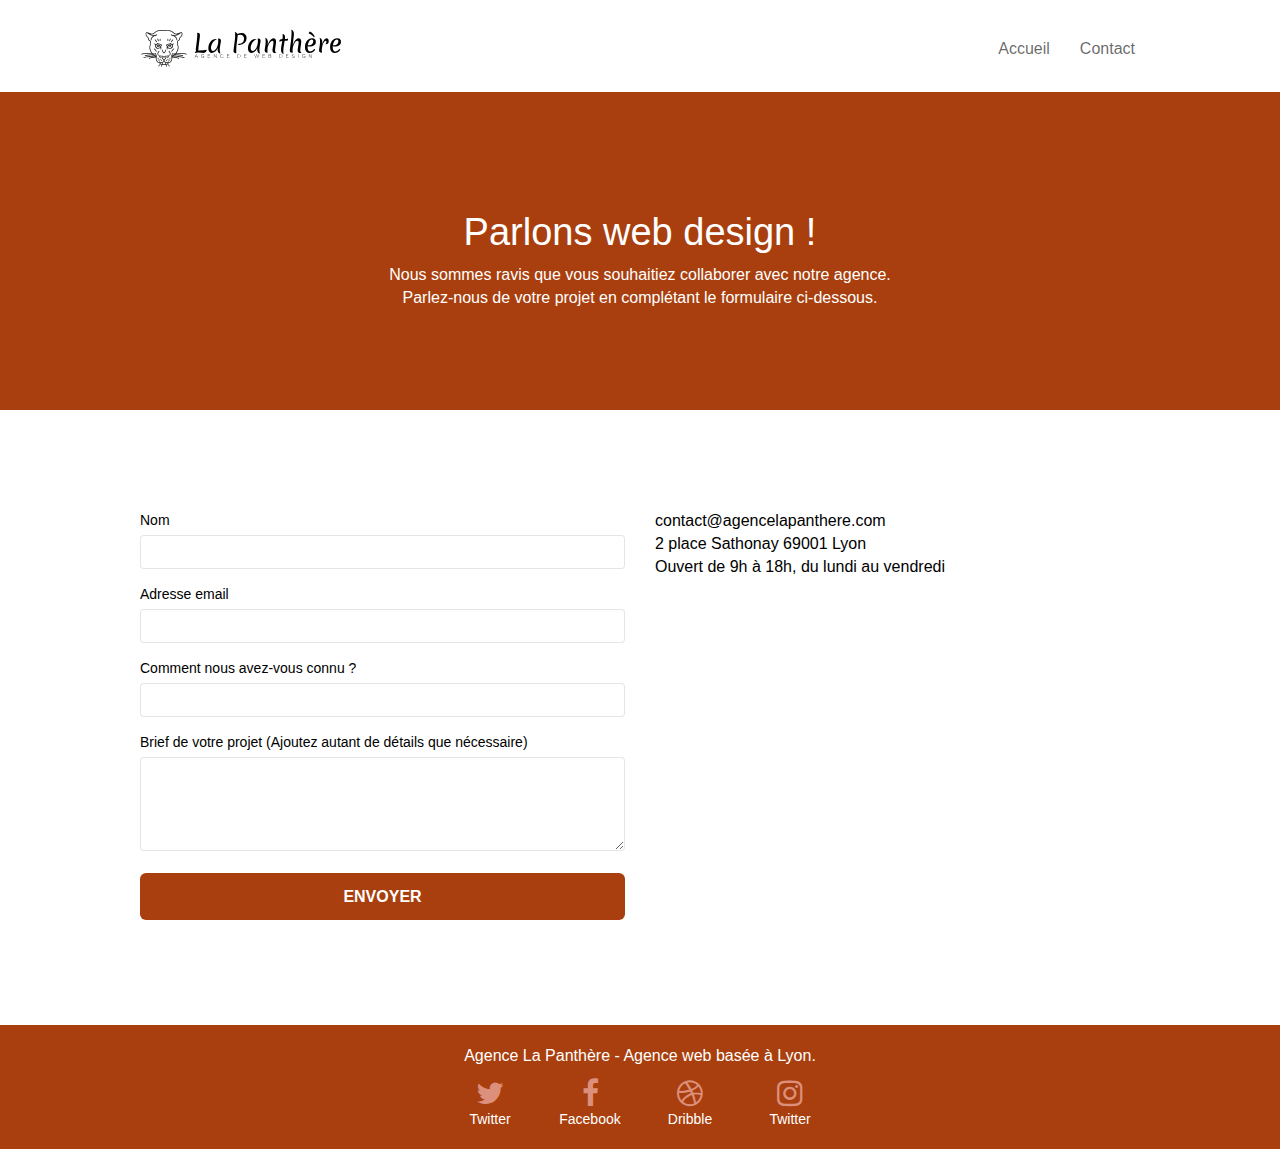
==== commit 5b3c5fe6: "Modification après soutenance" ====
--- a/page2.html
+++ b/page2.html
@@ -3,7 +3,7 @@
 <head>
     <meta charset="utf-8">
     <meta name="keywords" content="seo, google, site web, site internet, agence design paris, agence design, agence design,agence design,agence design,agence design,agence design,agence design,agence design,agence design">
-    <meta name="description" content="">
+    <meta name="description" content="L’agence La Panthère est une agence de web design qui aide les entreprises à devenir attractives et visibles sur Internet.">
     <meta name="viewport" content="width=device-width, initial-scale=1.0, viewport-fit=cover">
     <link rel="shortcut icon" type="image/png" href="favicon.jpg">
 	<link rel="stylesheet" type="text/css" href="./css/bootstrap.css">
@@ -35,7 +35,7 @@
 			<div class="collapse navbar-collapse navbar-1 special-dropdown-nav">
 				<ul class="site-navigation nav navbar-nav">
 					<li>
-						<a href="index.html"> &lt; Accueil</a>
+						<a href="index.html">Accueil</a>
 					</li>
 					<li>
 					</li>
@@ -70,7 +70,7 @@
 	<div class="container bloc-lg">
 		<div class="row">
 			<div class="col-sm-6">
-				<form id="form_1" novalidate success-msg="Your message has been sent." fail-msg="Sorry it seems that our mail server is not responding, Sorry for the inconvenience!">
+				<form id="form_1">
 					<div class="form-group">
 						<label for="name">
 							Nom
--- a/style.css
+++ b/style.css
@@ -79,21 +79,6 @@
 
 .bg-t-edge {
     background: top no-repeat;
-}
-
-.bloc-bg-texture::before {
-    content: "";
-    background-size: 2px 2px;
-    position: absolute;
-    top: 0;
-    bottom: 0;
-    left: 0;
-    right: 0;
-}
-
-.texture-paper::before {
-    background: url("img/texture-paper.webp");
-    background-size: 280px 280px;
 }
 
 .b-parallax {
@@ -276,6 +261,10 @@
 .row-no-gutters {
     margin-right: 0;
     margin-left: 0;
+    display: flex;
+    width: 50%;
+    text-align: center;
+    justify-content: space-around;
 }
 
 .row.row-no-gutters > [class^="col-"],
@@ -724,10 +713,6 @@
     box-shadow: 0px 0px 0px #000000;
 }
 
-h1 {
-    color: #333333!important;
-}
-
 h4 {
     color: #333333!important;
 }
@@ -743,6 +728,7 @@
 
 .portfolio-thumb {
     margin-bottom: 24px;
+    width: 100%;
 }
 
 .portfolio-row {
@@ -811,20 +797,14 @@
     border-color: #364577!important;
 }
 
-.bg-dots-bg {
-    background-image: url("img/dots-bg.webp");
-}
-
-.bg-lines-h2-bg {
-    background-image: url("img/lines-h2-bg.webp");
-}
+
 
 .bg-banniere {
     background-image: url("img/agence-la-panthere.webp");
 }
 
 .bg-presentation {
-    background-image: url("img/image-de-presentation.bmp");
+    background-image: url("img/image-de-presentation.webp");
 }
 
 .footer__link {
@@ -1047,6 +1027,11 @@
         width: 180px;
         height: 320px;
     }
+    .row-no-gutters {
+        display: flex;
+        justify-content: space-around;
+        width: 100%;
+    }
 }
 
 @media (max-width: 400px) {
